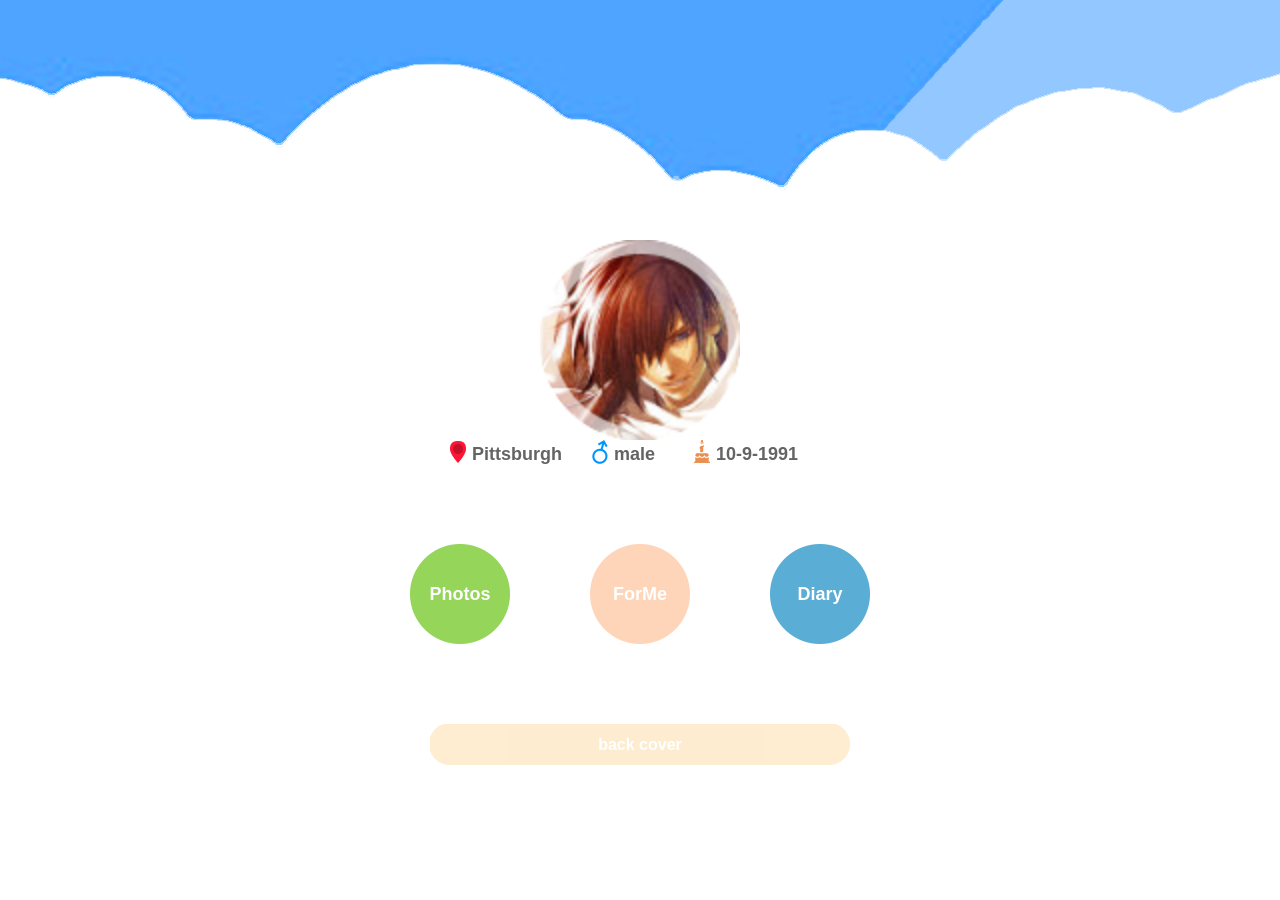
==== src/main/resources/public/index.html @ 4ed5bb8d "third" ====
<!doctype html>
<html>
<head>
<meta charset="utf-8">
<title>myPage</title>

<script type="text/jscript" src="js/jquery-1.11.1.min.js"></script>
<script type="text/jscript" src="js/jquery-migrate-1.2.1.min.js"></script>
<script type="text/jscript" src="js/effects.js"></script>
<script type="text/jscript" src="js/Lazy_loading.js"></script>

<link rel="stylesheet" href="css/pageStyle_index.css"/>
</head>
<body>
	<div class="bannerBox">
		no-more	
	</div>
	
	<div class="portrait">
		<a href="cover.html" title="back cover"><img originalsrc="images/me.png" alt=""></a>
	</div>
	
	<div class="myInfo">
		<div class="live">Pittsburgh</div>
		<div class="sex">male</div>
		<div class="old">10-9-1991</div>
	</div>
	
	<div class="nav" id="nav">
		<div class="photos"><a href="potos.html" title="Go to photos" target="_blank">Photos</a></div>
		<div class="forMe"><a href="forMe.html" title="Go to ForMe" target="_blank">ForMe</a></div>
		<div class="diary"><a href="test.html" title="Go to Diary" target="_blank">Diary</a></div>
	</div>
	
	<div class="button" id="btn">
		<a href="cover.html" title="back cover">back cover</a>
	</div>
	
	<script type="text/jscript">
	<!--
		$(document).ready(function(e){
			loding()		
			nav()			
		})
	-->
	</script>
</body>
</html>
---- src/main/resources/public/css/pageStyle_index.css ----
@charset "utf-8";
/* globalStyle Begin */
*
{
	margin: 0;
	padding:0;
	text-decoration:none;
	border:0;
	list-style:none
}
/* globalStyle End */

.bannerBox
{
	width:100%;
	height:240px;
	text-indent:-500px;
	overflow:hidden;
	background: url(../images/A_bgBlue.png) no-repeat center bottom #4fa4ff;
}

.portrait
{
	width:200px;
	height:200px;
	margin:0 auto
}

.portrait img
{
	width:100%;
	height:100%;
}

.myName
{
	width:360px;
	height:100px;
	margin:0 auto;
	
}

.myInfo
{
	width:380px;
	height:auto;
	overflow:hidden;
	margin:0 auto;
	
}

.live
{
	width:120px;
	padding-left:22px;
	height:24px;
	line-height:28px;
	font-family:arial;
	font-size:18px;
	font-weight:bold;
	color:#646464;
	float:left;
	background:url(../images/point.png) left center no-repeat;
	
}

.sex
{
	width:80px;
	padding-left:22px;
	height:24px;
	line-height:28px;
	font-family:arial;
	font-size:18px;
	font-weight:bold;
	color:#646464;
	float:left;
	background:url(../images/sex.png)left center no-repeat;
}

.old
{
	width:100px;
	padding-left:22px;
	height:24px;
	line-height:28px;
	font-family:arial;
	font-size:18px;
	font-weight:bold;
	color:#646464;
	float:left;
	background:url(../images/old.png)left center no-repeat;
}

.nav
{
	width:460px;
	height:100px;
	margin:150px auto 0 auto;
}

.nav a
{
	display:block;
	width:100px;
	height:100px;
	text-align:center;
	color:#FFFFFF;
	font-weight:bold;
	font-family:arial;
	font-size:18px;
}

.photos
{
	width:100px;
	height:100px;
	float:left;
	line-height:100px;
	text-align:center;
	background:url(../images/bg_o.png) 0 0 no-repeat;
}

.photos:hover
{
	background:url(../images/bg_o.png) 0 -115px no-repeat;
}

.forMe
{
	width:100px;
	height:100px;
	float:left;
	line-height:100px;
	text-align:center;
	margin:0 80px;
	background:url(../images/bg_o.png) 0 -230px no-repeat;
}

.forMe:hover
{
	background:url(../images/bg_o.png) 0 -345px no-repeat;
}

.diary
{
	width:100px;
	height:100px;
	float:left;
	line-height:100px;
	text-align:center;
	background:url(../images/bg_o.png) 0 -460px no-repeat;
}

.diary:hover
{
	background:url(../images/bg_o.png) 0 -575px no-repeat;
}

.button
{
	width:420px;
	height:42px;
	line-height:42px;
	text-align:center;
	font-family:arial;
	font-weight:bold;
	background:url(../images/backCover.png) 0 -44px no-repeat;
	margin:80px auto 25px auto;
}

.button:hover
{
	background:url(../images/backCover.png) 0 0 no-repeat;
}

.button a
{
	display:block;
	width:420px;
	height:42px;
	color:#FFFFFF;
}
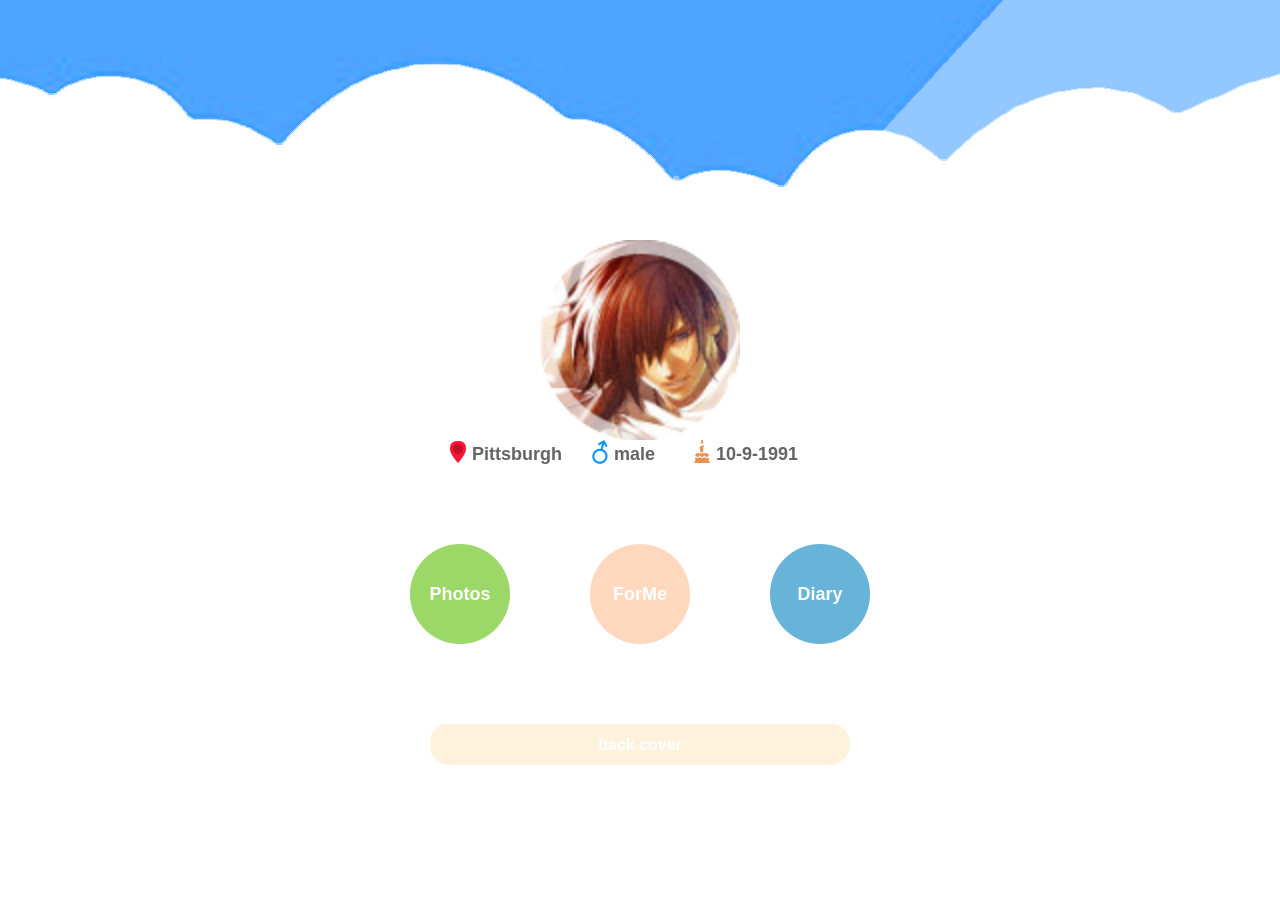
==== commit 75b40edb: "third" ====
--- a/src/main/resources/public/index.html
+++ b/src/main/resources/public/index.html
@@ -17,7 +17,7 @@
 	</div>
 	
 	<div class="portrait">
-		<a href="cover.html" title="back cover"><img originalsrc="images/me.png" alt=""></a>
+		<a href="cover.html" title="back cover"><img src="images/me.png" alt=""></a>
 	</div>
 	
 	<div class="myInfo">
